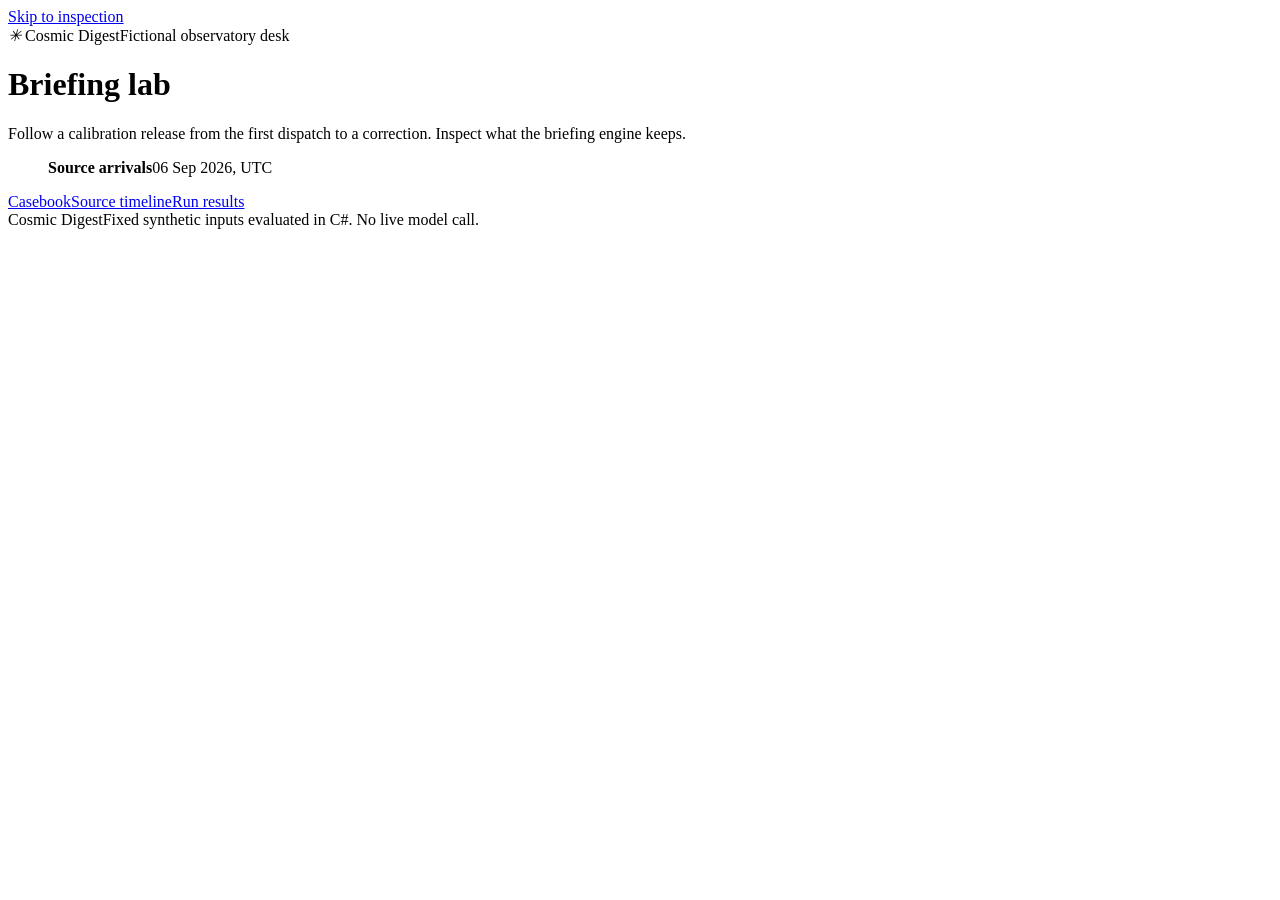
==== tools/BriefingLab/web/index.html @ 9378d869 "Verify source excerpts and publish a reproducible briefing lab" ====
<!doctype html>
<html lang="en">
<head>
<meta charset="utf-8"><meta name="viewport" content="width=device-width,initial-scale=1">
<meta name="color-scheme" content="light">
<meta name="description" content="Inspect a fictional observatory briefing. Compare proposed model outputs, exact source excerpts and measured fallback decisions.">
<title>Briefing lab · Cosmic Digest</title>
<style>/* LAB_STYLE */</style>
</head>
<body>
<a href="#workspace" class="skip">Skip to inspection</a>
<header>
  <div class="shell mast"><span class="brand"><i aria-hidden="true">✳</i> Cosmic Digest</span><span class="desk">Fictional observatory desk</span></div>
  <div class="shell hero"><div><h1>Briefing lab</h1><p>Follow a calibration release from the first dispatch to a correction. Inspect what the briefing engine keeps.</p></div>
    <figure class="plot"><figcaption><strong>Source arrivals</strong><span>06 Sep 2026, UTC</span></figcaption><div id="arrivals"></div></figure>
  </div>
</header>
<main class="shell" id="workspace">
  <nav aria-label="Lab views" id="views"><a href="#case/borrowed-quote" data-view="case">Casebook</a><a href="#sources" data-view="sources">Source timeline</a><a href="#results" data-view="results">Run results</a></nav>
  <section id="content" aria-label="Inspection workspace"></section>
</main>
<footer class="shell"><span>Cosmic Digest</span><span>Fixed synthetic inputs evaluated in C#. No live model call.</span></footer>
<noscript>Enable JavaScript to inspect cases, or read the machine-readable report beside this page.</noscript>
<script type="application/json" id="lab-report"><!-- LAB_REPORT --></script>
<script>/* LAB_SCRIPT */</script>
</body></html>
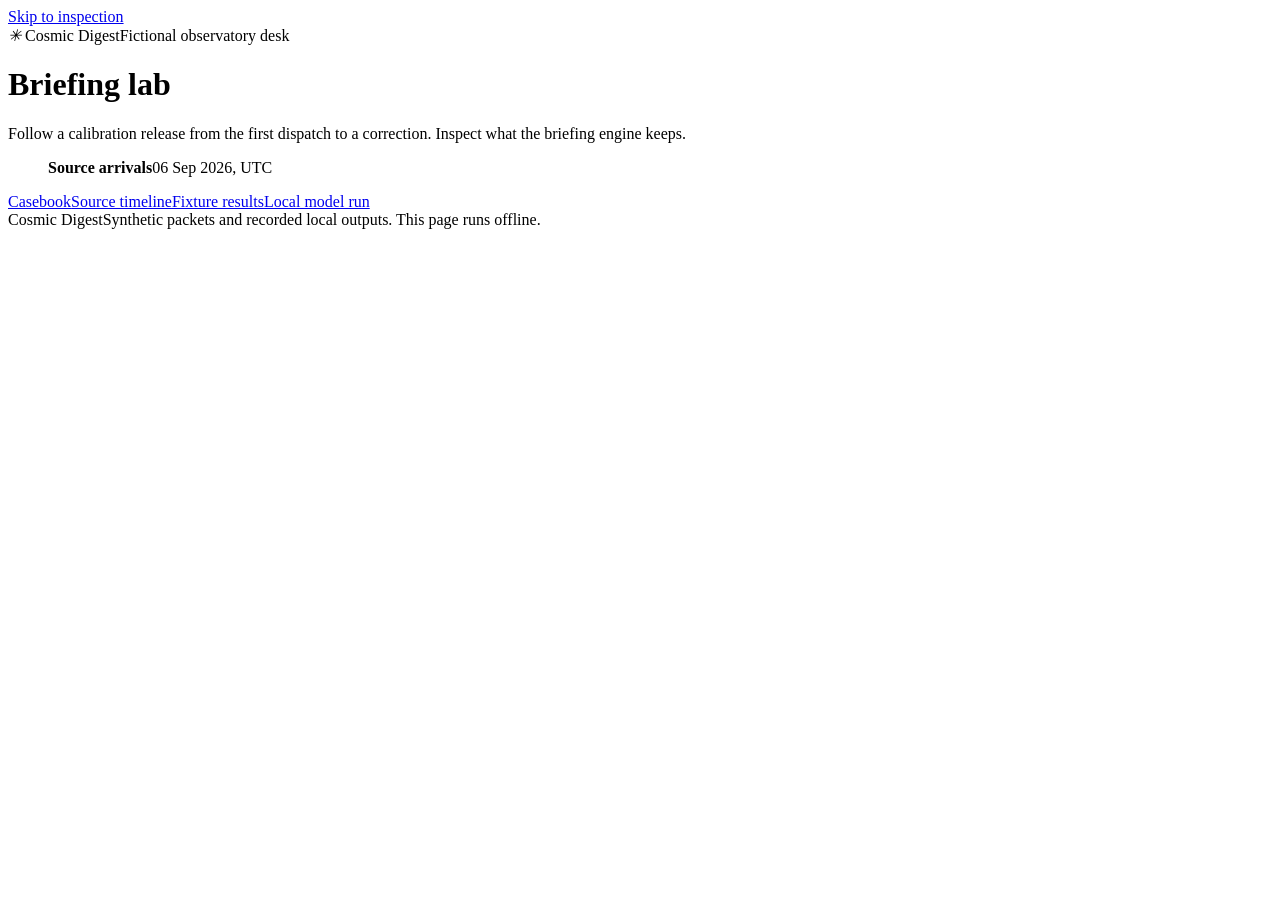
==== commit 36e83ff3: "Evaluate 24 genuine local briefings against their sources and frozen scope" ====
--- a/tools/BriefingLab/web/index.html
+++ b/tools/BriefingLab/web/index.html
@@ -16,10 +16,10 @@
   </div>
 </header>
 <main class="shell" id="workspace">
-  <nav aria-label="Lab views" id="views"><a href="#case/borrowed-quote" data-view="case">Casebook</a><a href="#sources" data-view="sources">Source timeline</a><a href="#results" data-view="results">Run results</a></nav>
+  <nav aria-label="Lab views" id="views"><a href="#case/borrowed-quote" data-view="case">Casebook</a><a href="#sources" data-view="sources">Source timeline</a><a href="#results" data-view="results">Fixture results</a><a href="#model" data-view="model">Local model run</a></nav>
   <section id="content" aria-label="Inspection workspace"></section>
 </main>
-<footer class="shell"><span>Cosmic Digest</span><span>Fixed synthetic inputs evaluated in C#. No live model call.</span></footer>
+<footer class="shell"><span>Cosmic Digest</span><span>Synthetic packets and recorded local outputs. This page runs offline.</span></footer>
 <noscript>Enable JavaScript to inspect cases, or read the machine-readable report beside this page.</noscript>
 <script type="application/json" id="lab-report"><!-- LAB_REPORT --></script>
 <script>/* LAB_SCRIPT */</script>
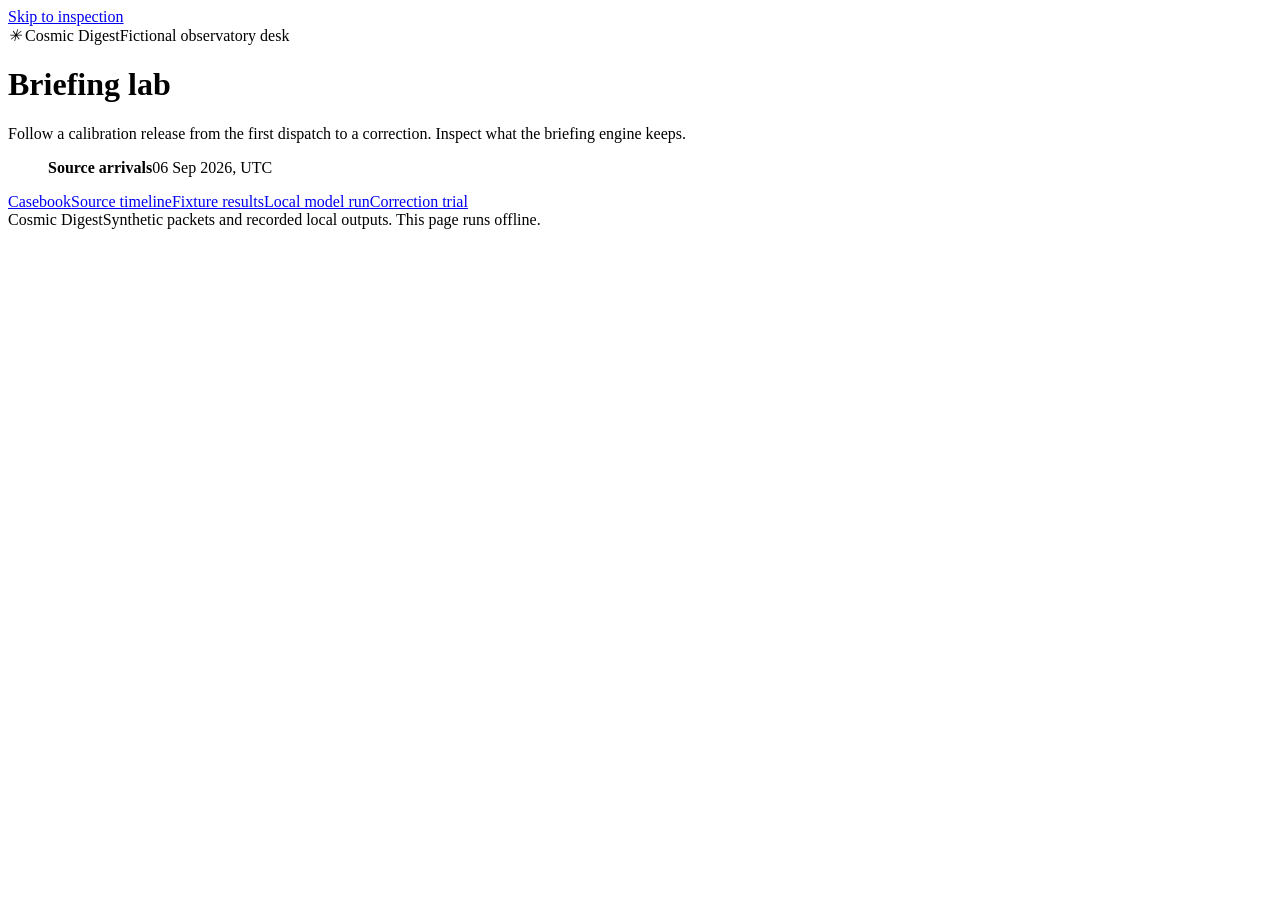
==== commit 246726e6: "Measure the later-notice challenger on sixteen fresh local completions" ====
--- a/tools/BriefingLab/web/index.html
+++ b/tools/BriefingLab/web/index.html
@@ -16,7 +16,7 @@
   </div>
 </header>
 <main class="shell" id="workspace">
-  <nav aria-label="Lab views" id="views"><a href="#case/borrowed-quote" data-view="case">Casebook</a><a href="#sources" data-view="sources">Source timeline</a><a href="#results" data-view="results">Fixture results</a><a href="#model" data-view="model">Local model run</a></nav>
+  <nav aria-label="Lab views" id="views"><a href="#case/borrowed-quote" data-view="case">Casebook</a><a href="#sources" data-view="sources">Source timeline</a><a href="#results" data-view="results">Fixture results</a><a href="#model" data-view="model">Local model run</a><a href="#corrections" data-view="corrections">Correction trial</a></nav>
   <section id="content" aria-label="Inspection workspace"></section>
 </main>
 <footer class="shell"><span>Cosmic Digest</span><span>Synthetic packets and recorded local outputs. This page runs offline.</span></footer>
